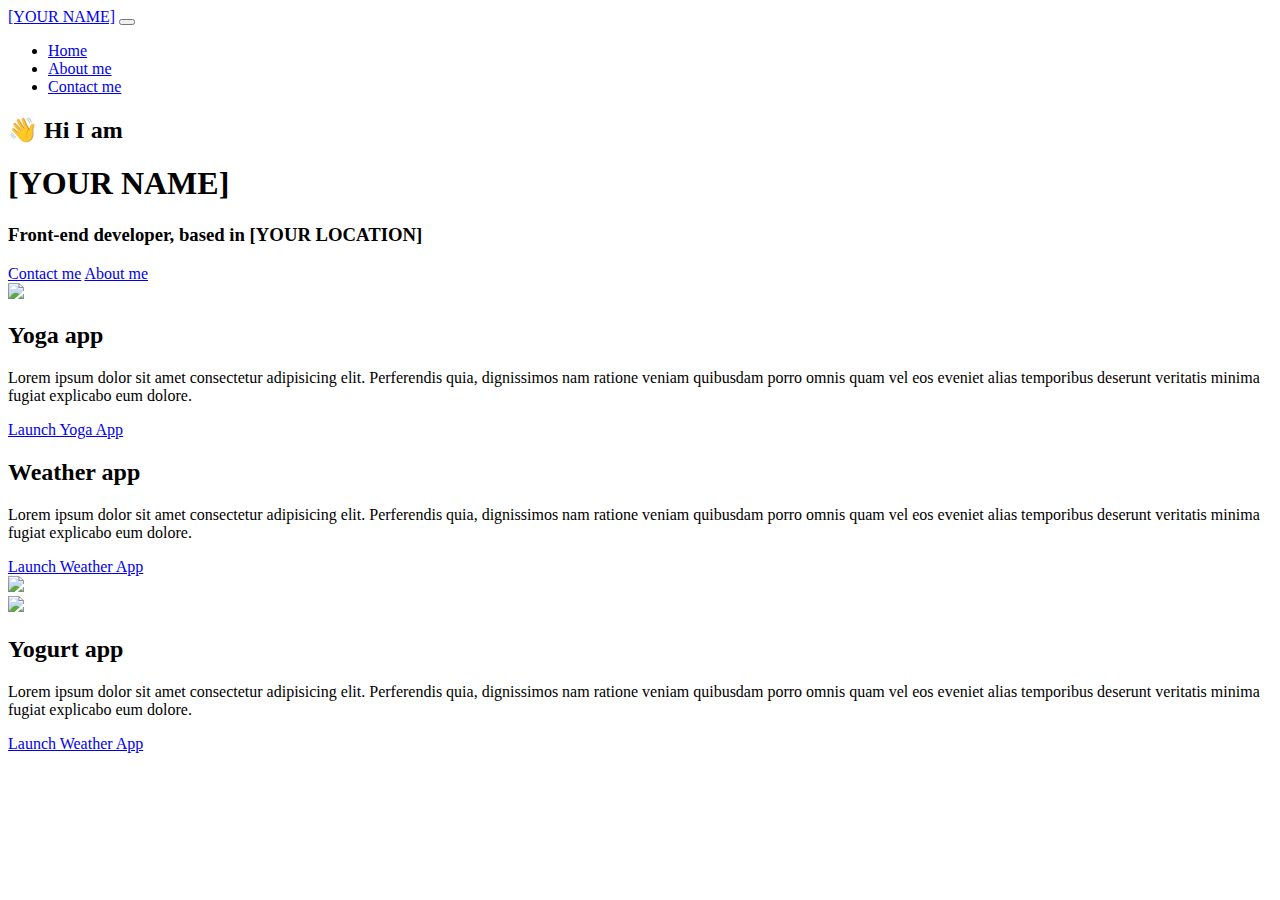
==== index.html @ 4ee1fb09 "Add basic structure" ====
<!DOCTYPE html>
<html lang="en">

<head>
    <meta charset="UTF-8" />
    <meta http-equiv="X-UA-Compatible" content="IE=edge" />
    <meta name="viewport" content="width=device-width, initial-scale=1.0" />
    <title>[YOUR NAME]</title>
    <link href="https://cdn.jsdelivr.net/npm/bootstrap@5.0.0-beta2/dist/css/bootstrap.min.css" rel="stylesheet"
        integrity="sha384-BmbxuPwQa2lc/FVzBcNJ7UAyJxM6wuqIj61tLrc4wSX0szH/Ev+nYRRuWlolflfl" crossorigin="anonymous" />
    <script src="https://cdn.jsdelivr.net/npm/bootstrap@5.0.0-beta2/dist/js/bootstrap.bundle.min.js"
        integrity="sha384-b5kHyXgcpbZJO/tY9Ul7kGkf1S0CWuKcCD38l8YkeH8z8QjE0GmW1gYU5S9FOnJ0"
        crossorigin="anonymous"></script>
    <link rel="stylesheet" href="style.css" />
</head>

<body>
    <nav class="navbar navbar-expand-lg navbar-light bg-light fixed-top">
        <div class="container">
            <a class="navbar-brand" href="index.html">[YOUR NAME]</a>
            <button class="navbar-toggler" type="button" data-bs-toggle="collapse" data-bs-target="#navbarNav"
                aria-controls="navbarNav" aria-expanded="false" aria-label="Toggle navigation">
                <span class="navbar-toggler-icon"></span>
            </button>
            <div class="collapse navbar-collapse" id="navbarNav">
                <ul class="navbar-nav">
                    <li class="nav-item">
                        <a class="nav-link active" aria-current="page" href="index.html">Home</a>
                    </li>
                    <li class="nav-item">
                        <a class="nav-link" href="about.html">About me</a>
                    </li>
                    <li class="nav-item">
                        <a class="nav-link" href="about.html#contact">Contact me</a>
                    </li>
                </ul>
            </div>
        </div>
    </nav>
    <h2 class="text-center">👋 Hi I am</h2>
    <h1 class="text-center">[YOUR NAME]</h1>
    <h3 class="text-center">Front-end developer, based in [YOUR LOCATION]</h3>
    <div class="navigation-links mb-5">
        <a href="about.html#contact" class="primary-link">Contact me</a>
        <a href="about.html" class="secondary-link">About me</a>
    </div>
    <div class="container">
        <div class="row">
            <div class="col-6">
                <img src="images/yoga.png" class="img-fluid rounded" />
            </div>
            <div class="col-6">
                <h2 class="mb-3">Yoga app</h2>
                <p>
                    Lorem ipsum dolor sit amet consectetur adipisicing elit. Perferendis
                    quia, dignissimos nam ratione veniam quibusdam porro omnis quam vel
                    eos eveniet alias temporibus deserunt veritatis minima fugiat
                    explicabo eum dolore.
                </p>
                <div class="mt-5">
                    <a href="#" class="primary-link">Launch Yoga App</a>
                </div>
            </div>
        </div>
        <div class="row mt-5">
            <div class="col-6">
                <h2 class="mb-3">Weather app</h2>
                <p>
                    Lorem ipsum dolor sit amet consectetur adipisicing elit. Perferendis
                    quia, dignissimos nam ratione veniam quibusdam porro omnis quam vel
                    eos eveniet alias temporibus deserunt veritatis minima fugiat
                    explicabo eum dolore.
                </p>
                <div class="mt-5">
                    <a href="#" class="primary-link">Launch Weather App</a>
                </div>
            </div>
            <div class="col-6">
                <img src="images/weather.png" class="img-fluid rounded" />
            </div>
        </div>
        <div class="row mt-5">
            <div class="col-6">
                <img src="images/yogurt.png" class="img-fluid rounded" />
            </div>
            <div class="col-6">
                <h2 class="mb-3">Yogurt app</h2>
                <p>
                    Lorem ipsum dolor sit amet consectetur adipisicing elit. Perferendis
                    quia, dignissimos nam ratione veniam quibusdam porro omnis quam vel
                    eos eveniet alias temporibus deserunt veritatis minima fugiat
                    explicabo eum dolore.
                </p>
                <div class="mt-5">
                    <a href="#" class="primary-link">Launch Weather App</a>
                </div>
            </div>
        </div>
    </div>
</body>

</html>
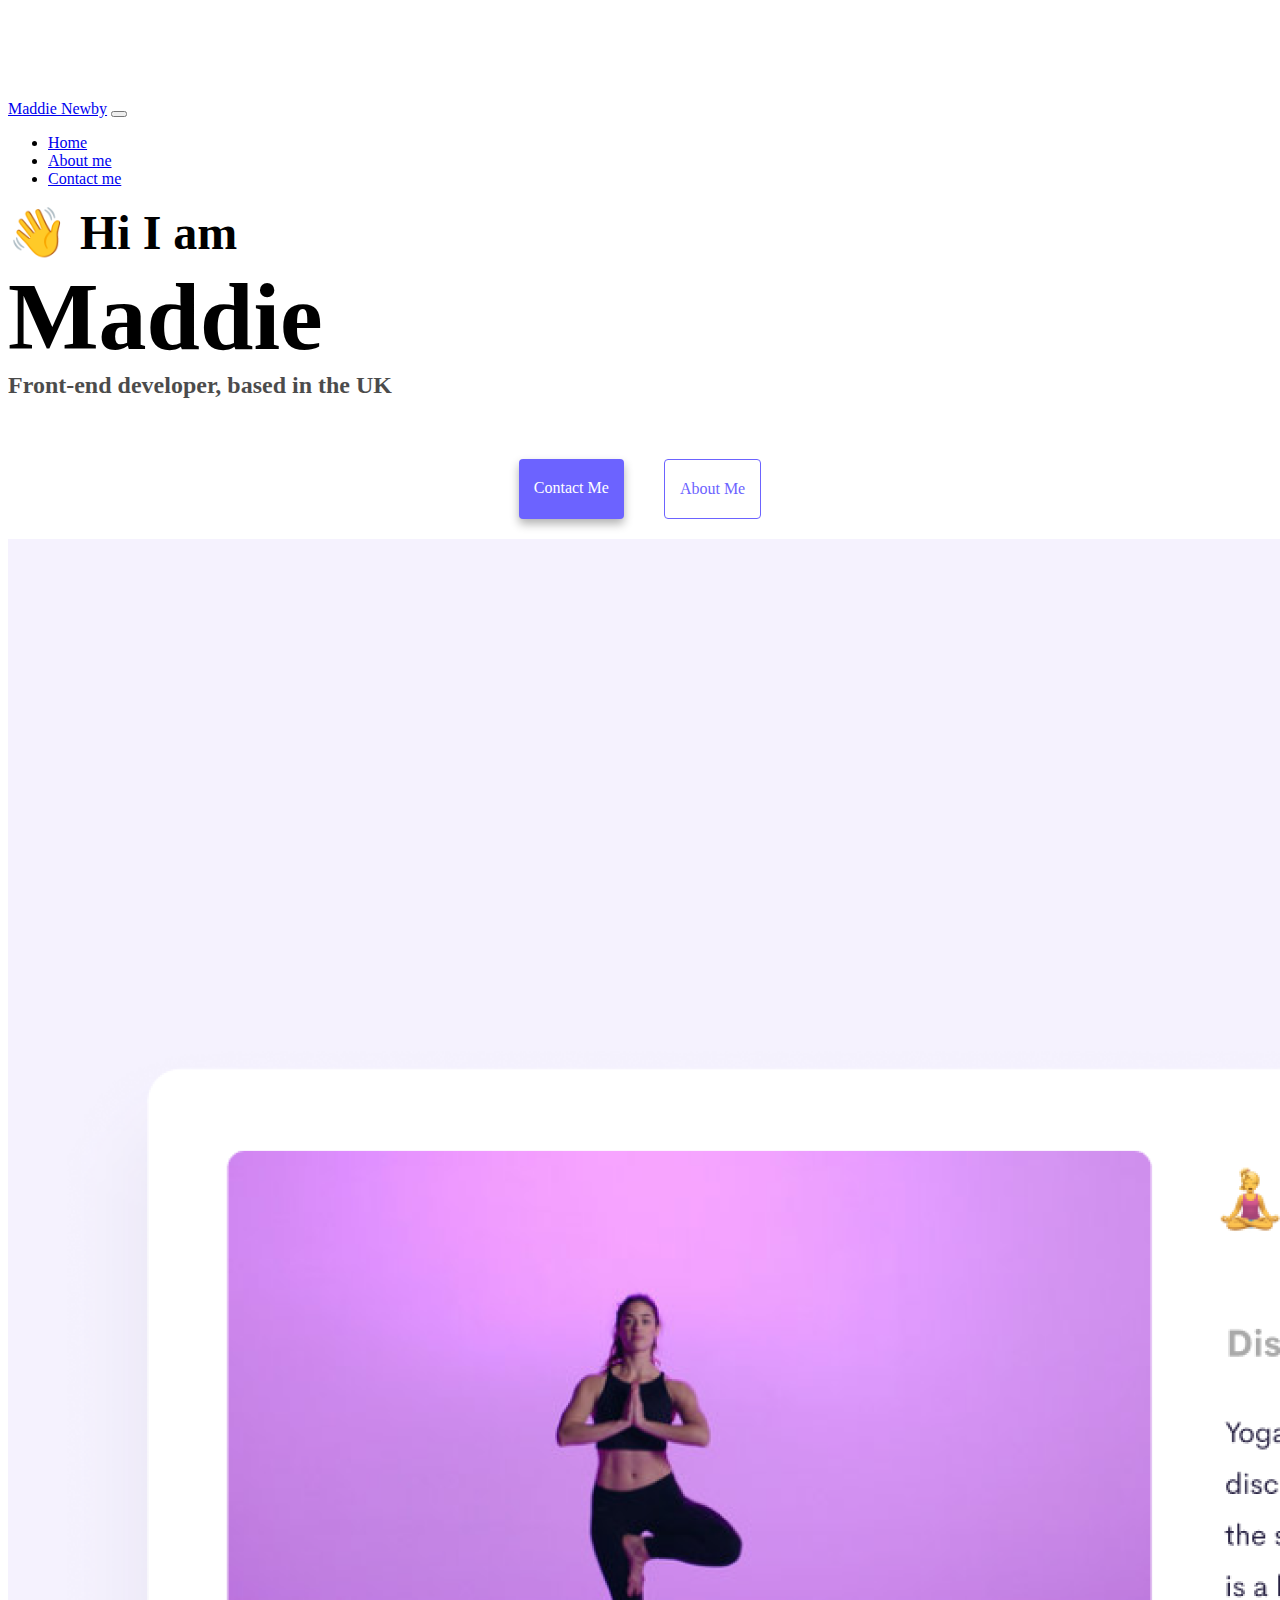
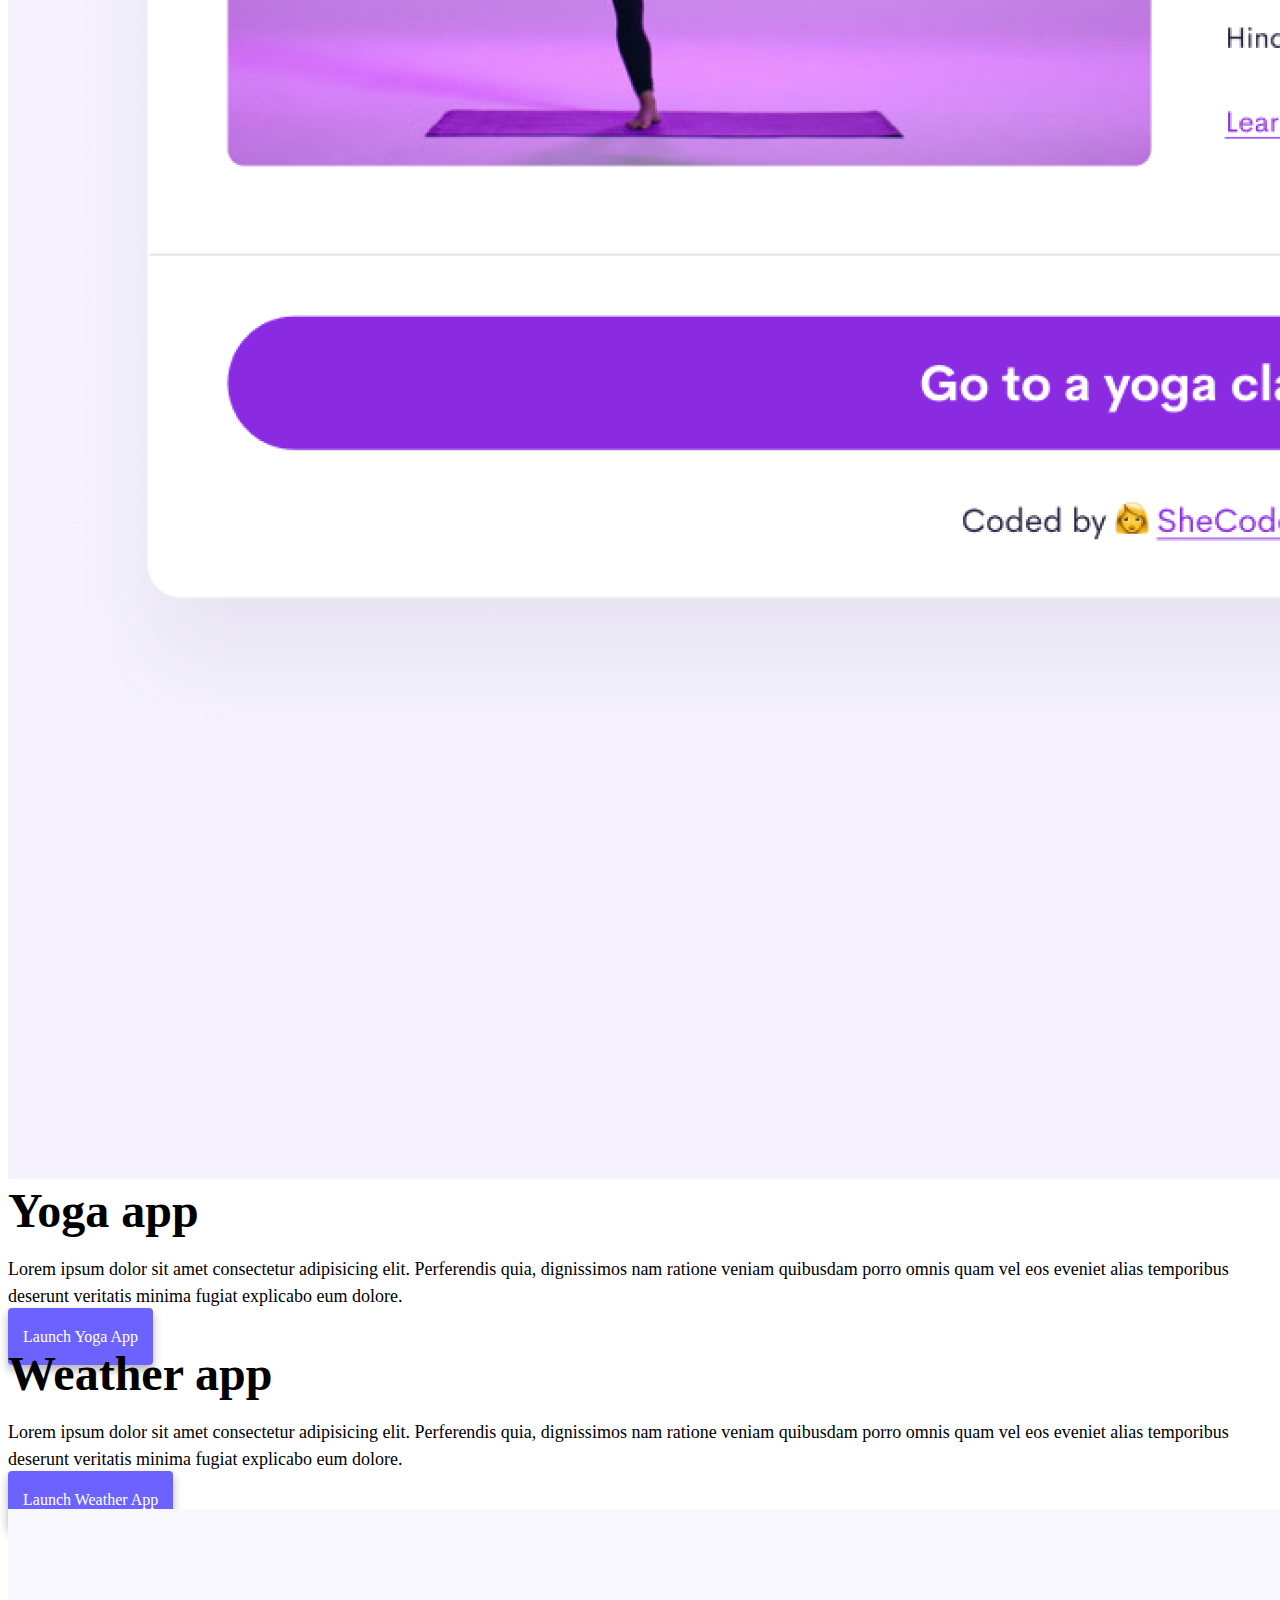
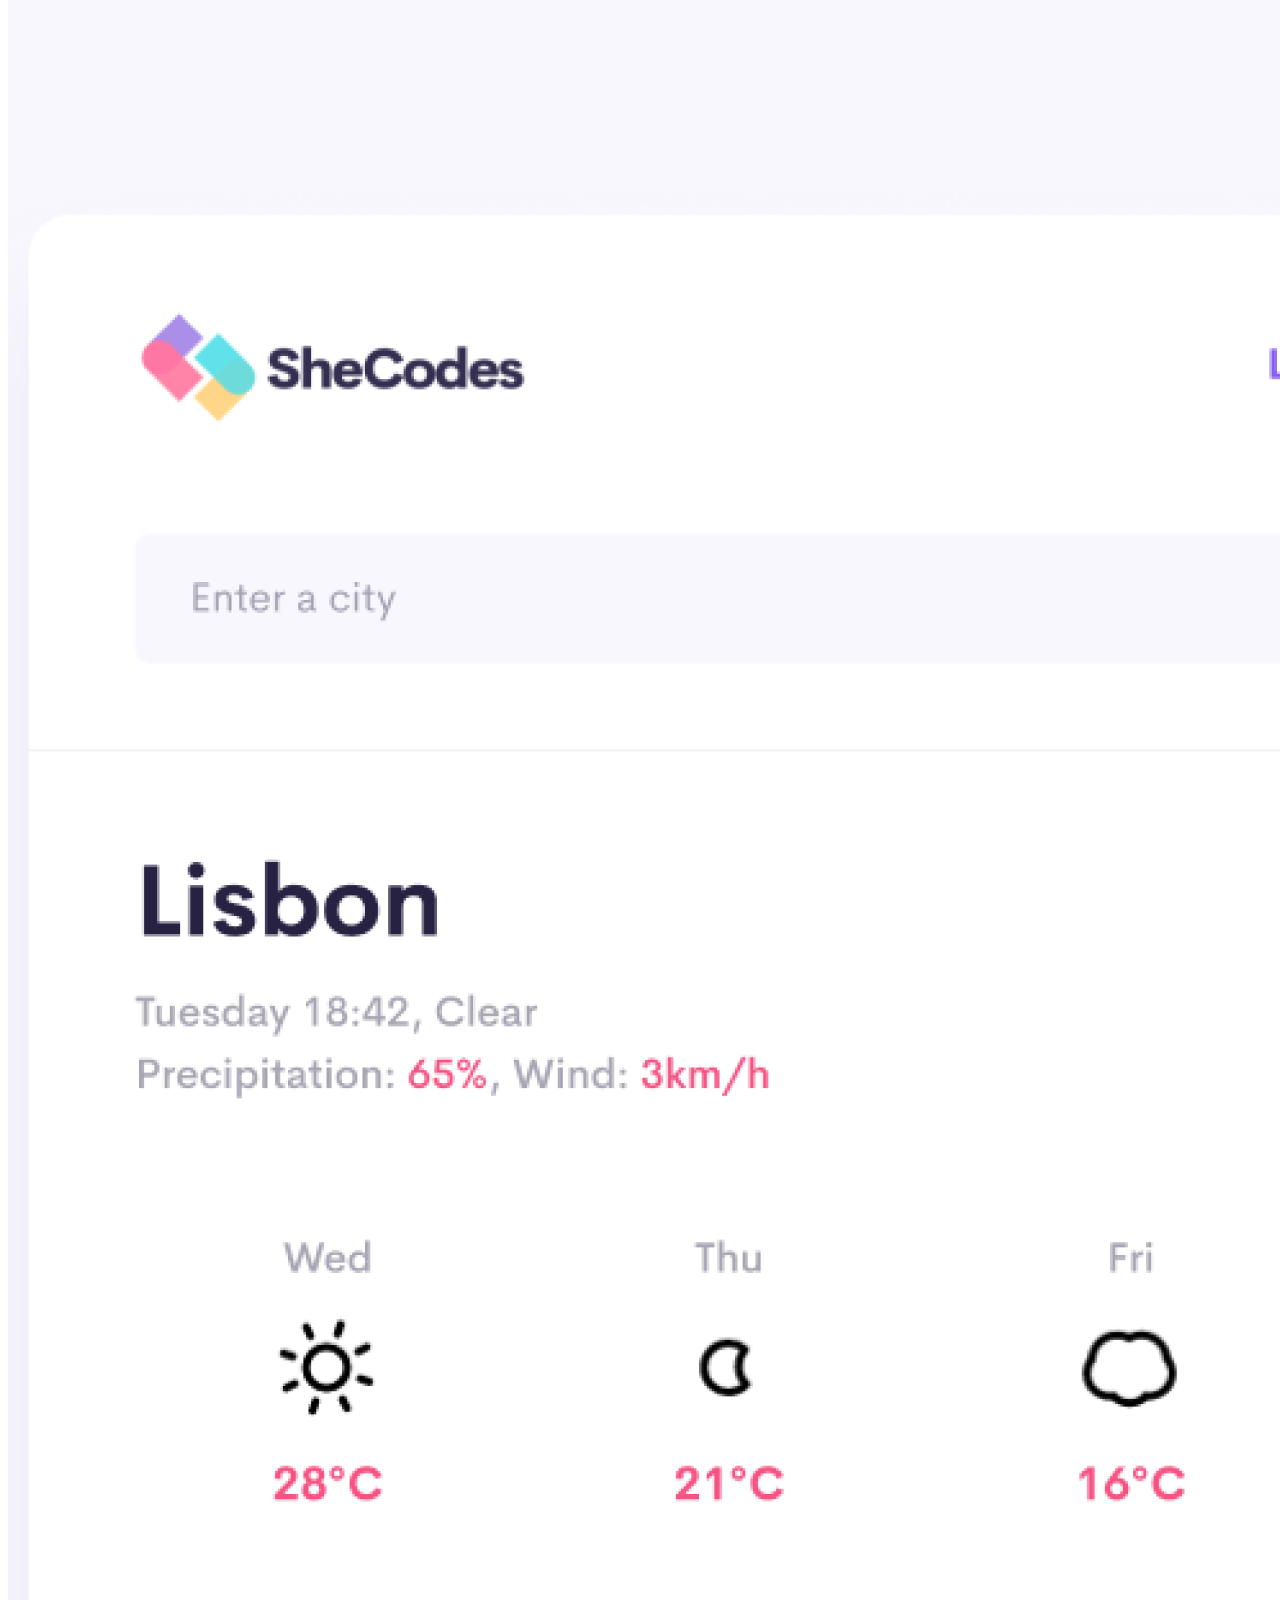
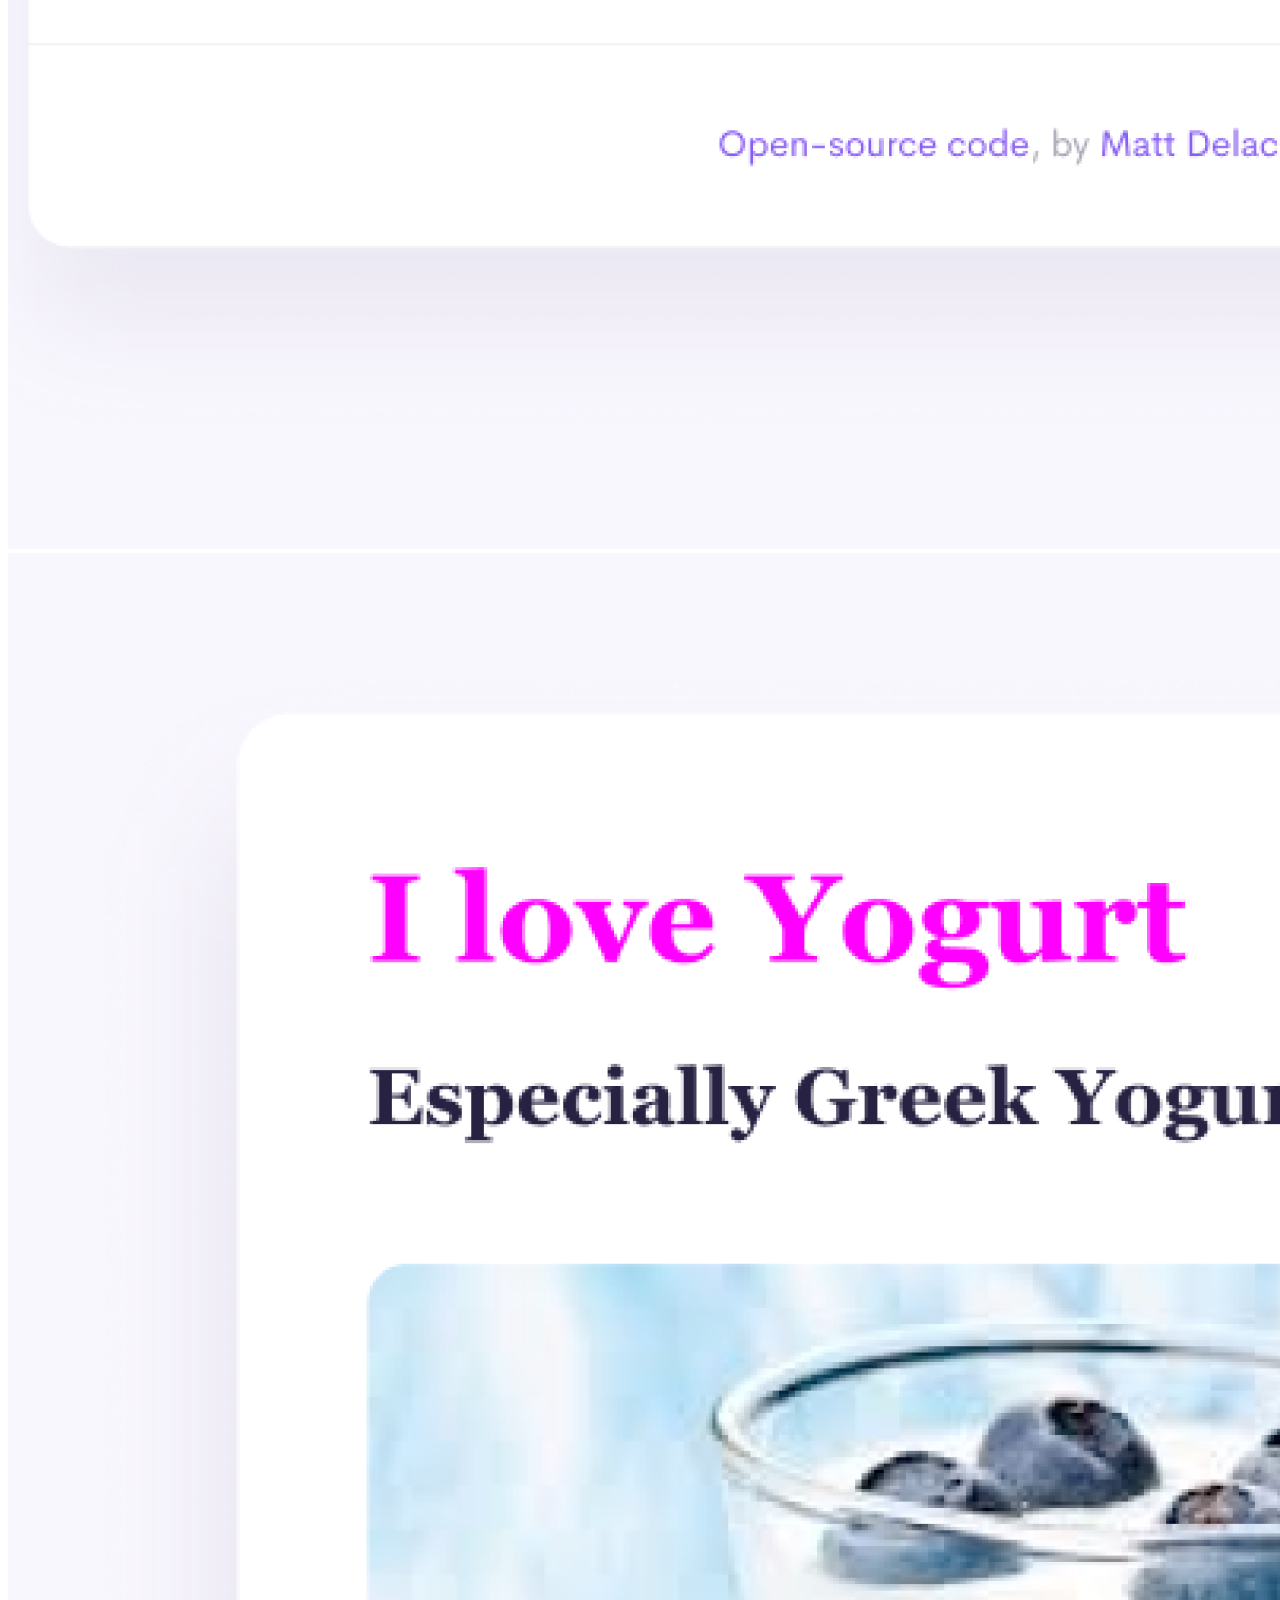
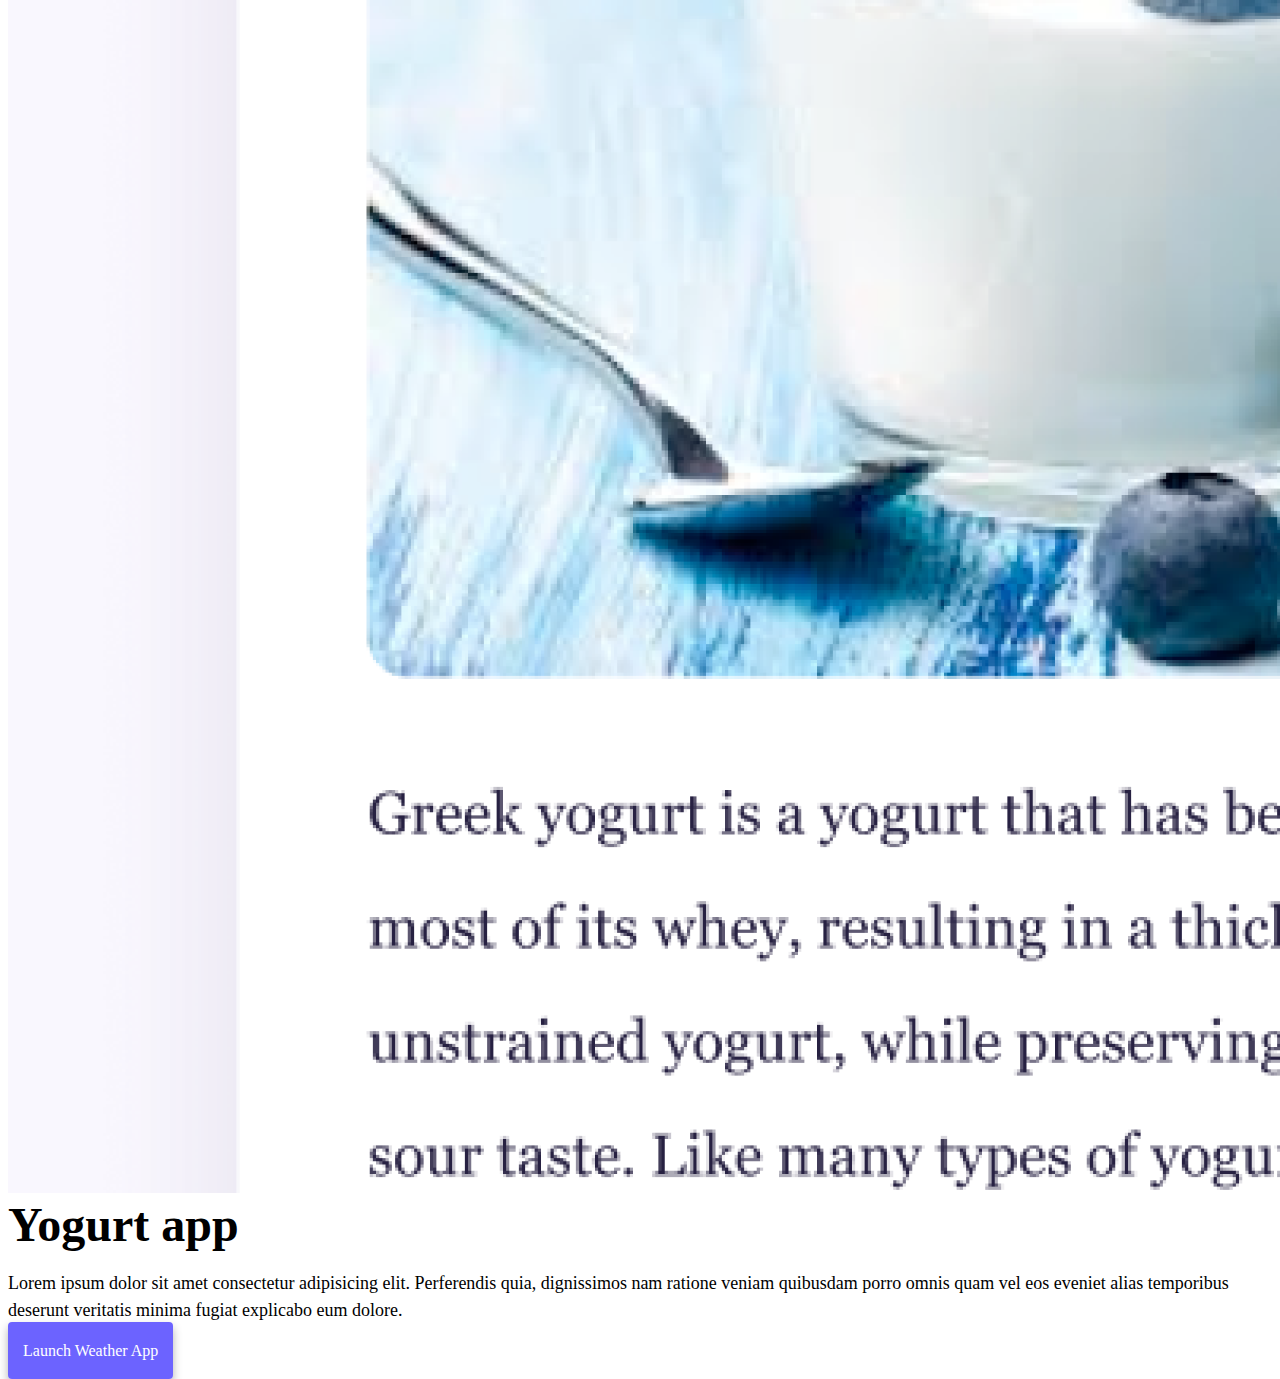
==== commit 9c39894a: "Fix links" ====
--- a/index.html
+++ b/index.html
@@ -5,19 +5,19 @@
     <meta charset="UTF-8" />
     <meta http-equiv="X-UA-Compatible" content="IE=edge" />
     <meta name="viewport" content="width=device-width, initial-scale=1.0" />
-    <title>[YOUR NAME]</title>
+    <title>Maddie Newby - Portfolio</title>
     <link href="https://cdn.jsdelivr.net/npm/bootstrap@5.0.0-beta2/dist/css/bootstrap.min.css" rel="stylesheet"
         integrity="sha384-BmbxuPwQa2lc/FVzBcNJ7UAyJxM6wuqIj61tLrc4wSX0szH/Ev+nYRRuWlolflfl" crossorigin="anonymous" />
     <script src="https://cdn.jsdelivr.net/npm/bootstrap@5.0.0-beta2/dist/js/bootstrap.bundle.min.js"
         integrity="sha384-b5kHyXgcpbZJO/tY9Ul7kGkf1S0CWuKcCD38l8YkeH8z8QjE0GmW1gYU5S9FOnJ0"
         crossorigin="anonymous"></script>
-    <link rel="stylesheet" href="style.css" />
+    <link rel="stylesheet" href="/src/styles.css" />
 </head>
 
 <body>
     <nav class="navbar navbar-expand-lg navbar-light bg-light fixed-top">
         <div class="container">
-            <a class="navbar-brand" href="index.html">[YOUR NAME]</a>
+            <a class="navbar-brand" href="index.html">Maddie Newby</a>
             <button class="navbar-toggler" type="button" data-bs-toggle="collapse" data-bs-target="#navbarNav"
                 aria-controls="navbarNav" aria-expanded="false" aria-label="Toggle navigation">
                 <span class="navbar-toggler-icon"></span>
@@ -38,8 +38,8 @@
         </div>
     </nav>
     <h2 class="text-center">👋 Hi I am</h2>
-    <h1 class="text-center">[YOUR NAME]</h1>
-    <h3 class="text-center">Front-end developer, based in [YOUR LOCATION]</h3>
+    <h1 class="text-center">Maddie</h1>
+    <h3 class="text-center">Front-end developer, based in the UK</h3>
     <div class="navigation-links mb-5">
         <a href="about.html#contact" class="primary-link">Contact me</a>
         <a href="about.html" class="secondary-link">About me</a>
@@ -47,7 +47,7 @@
     <div class="container">
         <div class="row">
             <div class="col-6">
-                <img src="images/yoga.png" class="img-fluid rounded" />
+                <img src="images/yoga-app.png" class="img-fluid rounded" />
             </div>
             <div class="col-6">
                 <h2 class="mb-3">Yoga app</h2>
@@ -76,12 +76,12 @@
                 </div>
             </div>
             <div class="col-6">
-                <img src="images/weather.png" class="img-fluid rounded" />
+                <img src="images/weather-app.png" class="img-fluid rounded" />
             </div>
         </div>
         <div class="row mt-5">
             <div class="col-6">
-                <img src="images/yogurt.png" class="img-fluid rounded" />
+                <img src="images/yogurt-app.png" class="img-fluid rounded" />
             </div>
             <div class="col-6">
                 <h2 class="mb-3">Yogurt app</h2>
--- a/src/styles.css
+++ b/src/styles.css
@@ -0,0 +1,88 @@
+:root {
+  --primary-color: #6c63ff;
+  --secondary-color: #f5f2fe;
+  --box-shadow: 0 5px 10px rgba(0, 0, 0, 0.3);
+}
+
+body {
+  margin-top: 100px;
+}
+
+h1,
+h2,
+h3 {
+  margin: 0;
+}
+
+h1 {
+  font-size: 96px;
+}
+
+h2 {
+  font-size: 48px;
+}
+
+h3 {
+  font-size: 24px;
+  opacity: 0.7;
+}
+
+p {
+  font-size: 18px;
+  line-height: 1.5;
+}
+
+.navigation-links {
+  display: flex;
+  margin-top: 40px;
+  justify-content: center;
+}
+
+.navigation-links a {
+  margin: 20px;
+}
+
+.primary-link {
+  border-radius: 4px;
+  padding: 20px 15px;
+  text-decoration: none;
+  text-transform: capitalize;
+  background: var(--primary-color);
+  box-shadow: var(--box-shadow);
+  color: white;
+}
+
+.secondary-link {
+  border-radius: 4px;
+  padding: 20px 15px;
+  text-decoration: none;
+  text-transform: capitalize;
+  color: var(--primary-color);
+  border: 1px solid var(--primary-color);
+}
+
+.homepage-link {
+  color: var(--primary-color);
+  text-align: center;
+  display: block;
+}
+
+.about-paragraphs {
+  margin: 30px 0;
+}
+
+.about-paragraphs p {
+  margin: 10px;
+}
+
+.email-link {
+  display: flex;
+  justify-content: center;
+  color: var(--primary-color);
+  font-size: 28px;
+  text-decoration: none;
+}
+
+.email-link:hover {
+  text-decoration: underline;
+}
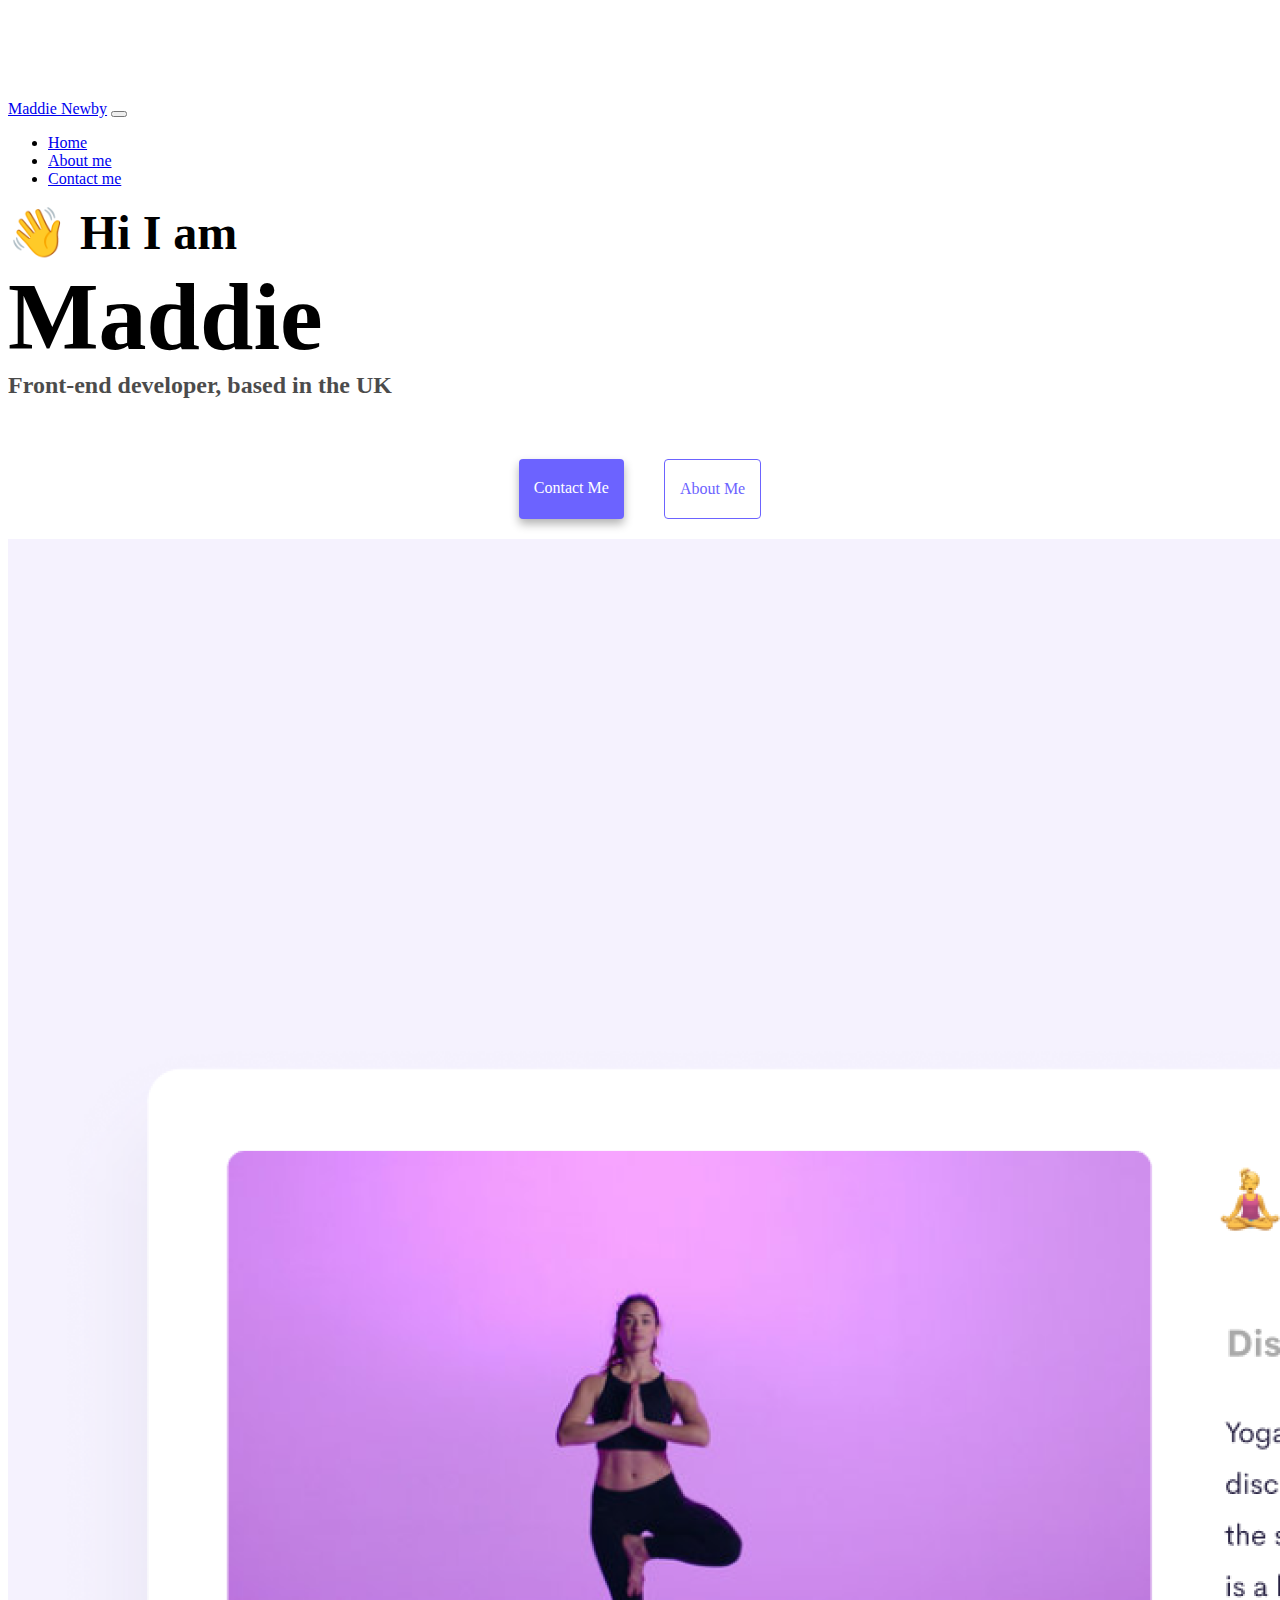
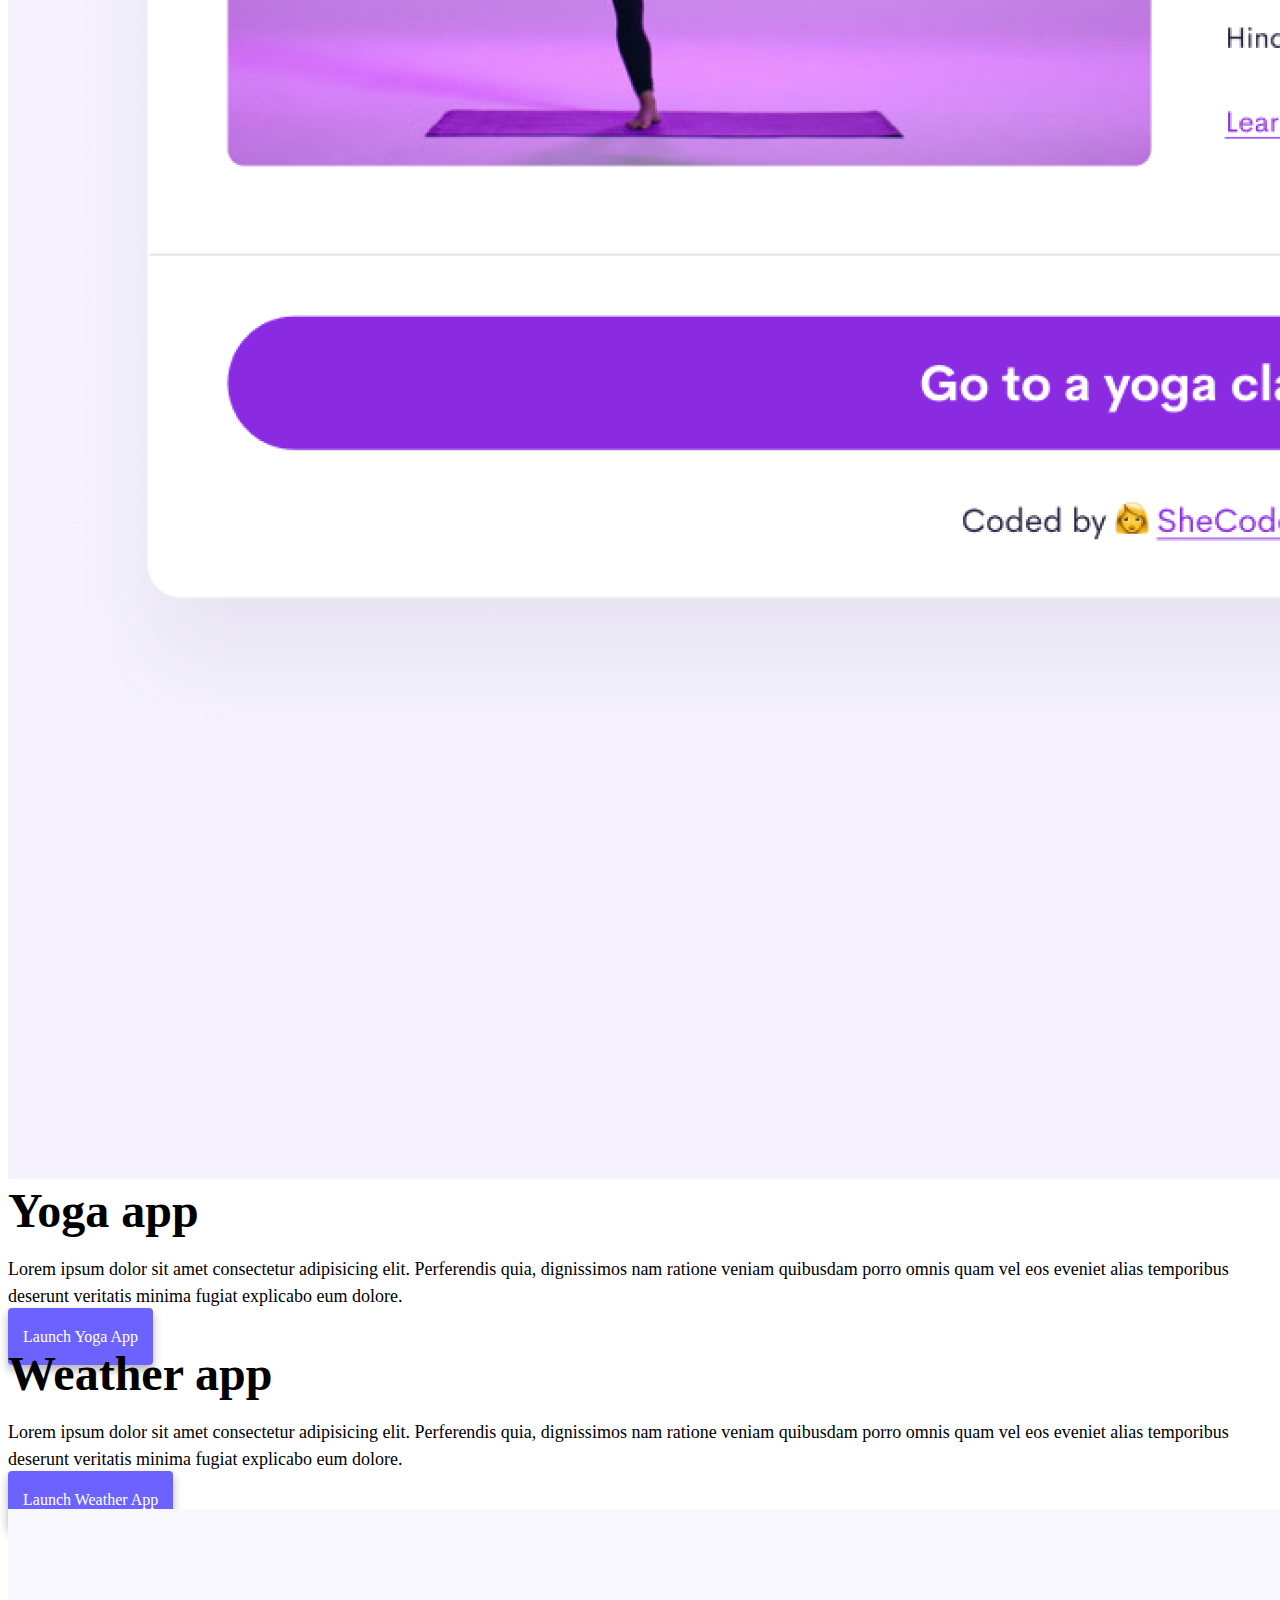
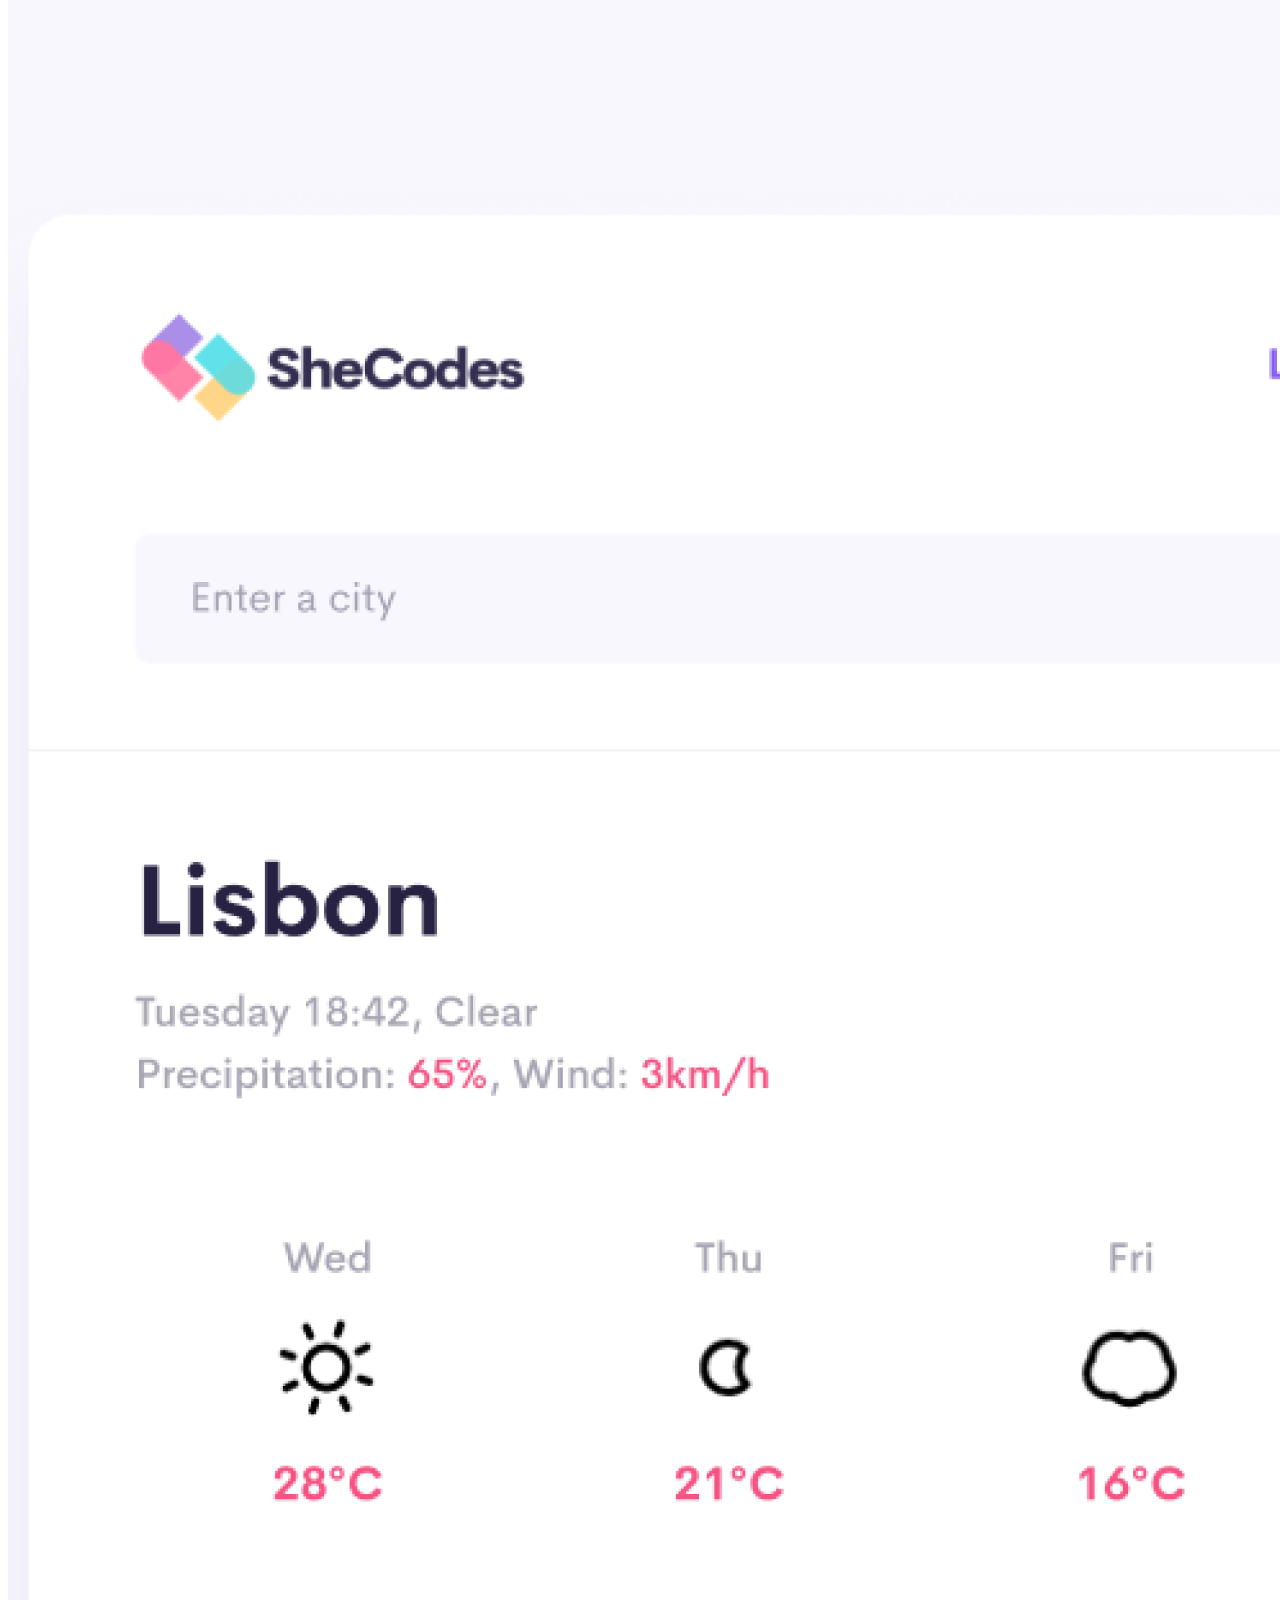
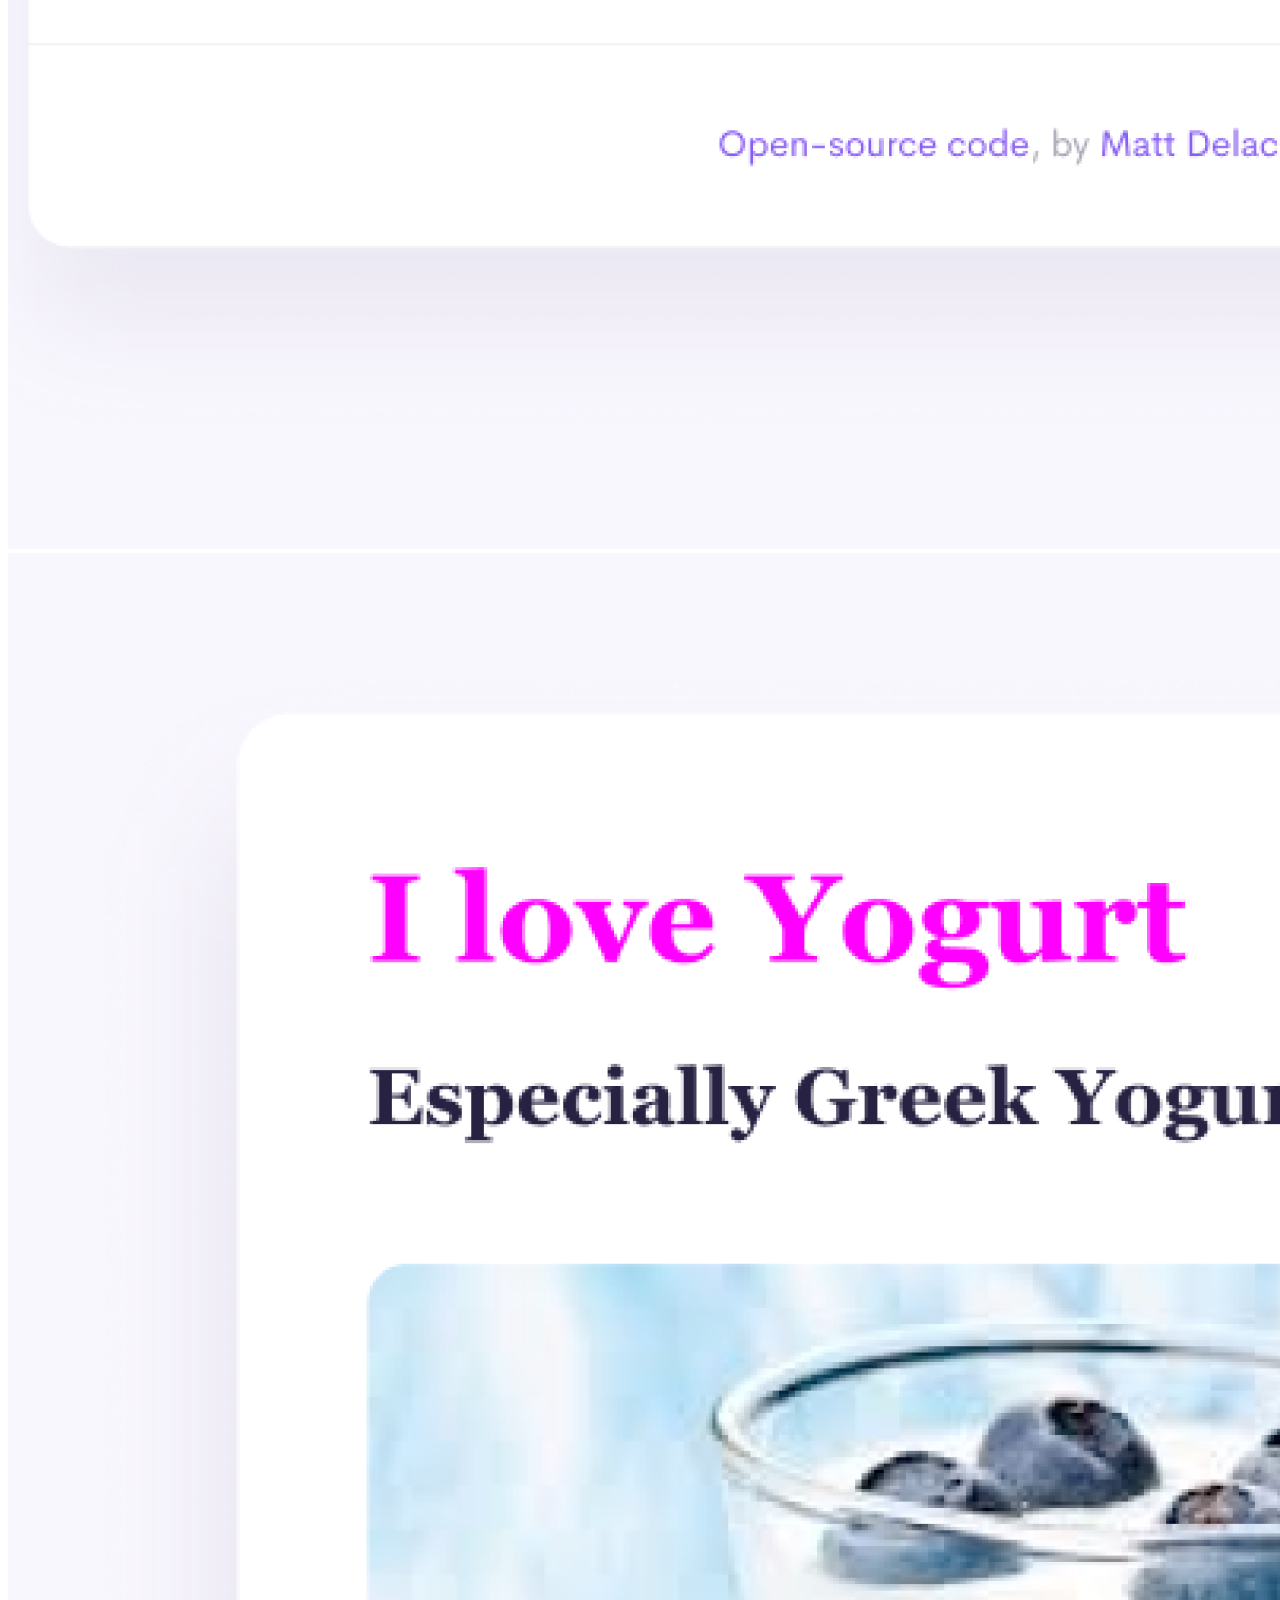
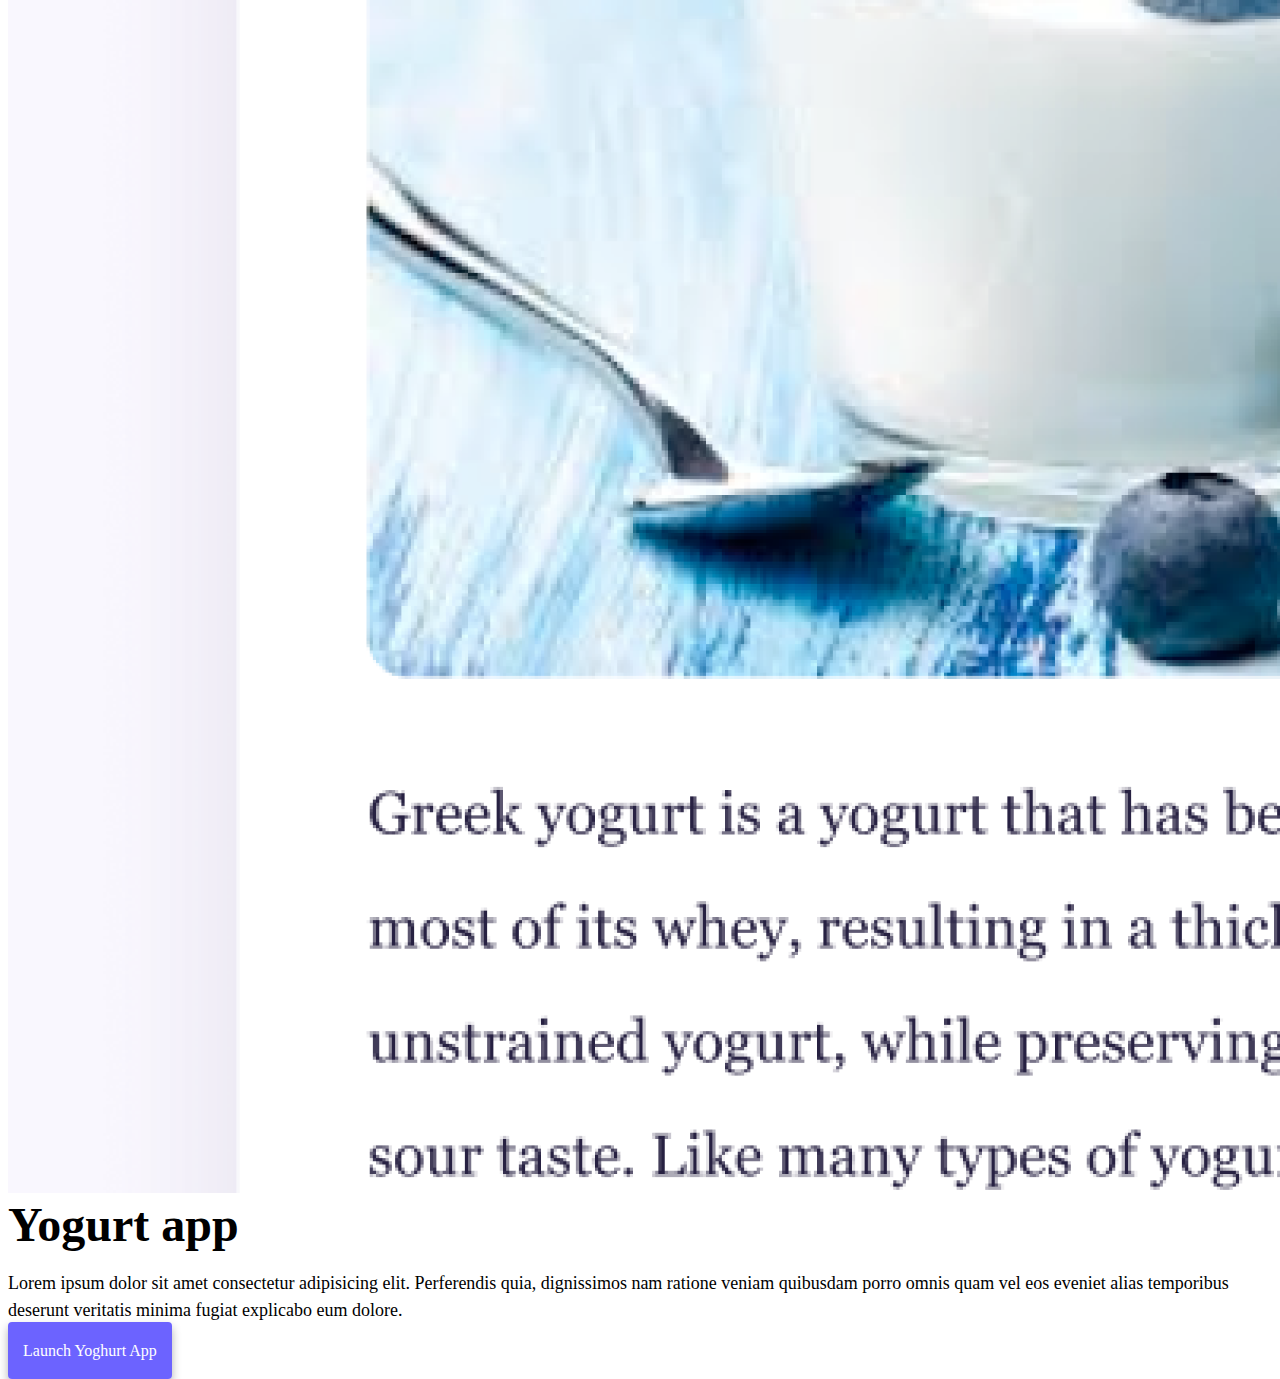
==== commit 782f5ed1: "Add spacing" ====
--- a/index.html
+++ b/index.html
@@ -5,19 +5,21 @@
     <meta charset="UTF-8" />
     <meta http-equiv="X-UA-Compatible" content="IE=edge" />
     <meta name="viewport" content="width=device-width, initial-scale=1.0" />
-    <title>Maddie Newby - Portfolio</title>
+    <meta name="description"
+        content="Maddie Newby is a front-end developer based in Bristol, UK. Check out her projects and contact her for job inquiries!" />
     <link href="https://cdn.jsdelivr.net/npm/bootstrap@5.0.0-beta2/dist/css/bootstrap.min.css" rel="stylesheet"
         integrity="sha384-BmbxuPwQa2lc/FVzBcNJ7UAyJxM6wuqIj61tLrc4wSX0szH/Ev+nYRRuWlolflfl" crossorigin="anonymous" />
     <script src="https://cdn.jsdelivr.net/npm/bootstrap@5.0.0-beta2/dist/js/bootstrap.bundle.min.js"
         integrity="sha384-b5kHyXgcpbZJO/tY9Ul7kGkf1S0CWuKcCD38l8YkeH8z8QjE0GmW1gYU5S9FOnJ0"
         crossorigin="anonymous"></script>
     <link rel="stylesheet" href="/src/styles.css" />
+    <title>Front-end developer - Maddie Newby</title>
 </head>
 
 <body>
     <nav class="navbar navbar-expand-lg navbar-light bg-light fixed-top">
         <div class="container">
-            <a class="navbar-brand" href="index.html">Maddie Newby</a>
+            <a class="navbar-brand" href="index.html" title="Home">Maddie Newby</a>
             <button class="navbar-toggler" type="button" data-bs-toggle="collapse" data-bs-target="#navbarNav"
                 aria-controls="navbarNav" aria-expanded="false" aria-label="Toggle navigation">
                 <span class="navbar-toggler-icon"></span>
@@ -25,13 +27,13 @@
             <div class="collapse navbar-collapse" id="navbarNav">
                 <ul class="navbar-nav">
                     <li class="nav-item">
-                        <a class="nav-link active" aria-current="page" href="index.html">Home</a>
+                        <a class="nav-link active" aria-current="page" href="index.html" title="Home">Home</a>
                     </li>
                     <li class="nav-item">
-                        <a class="nav-link" href="about.html">About me</a>
+                        <a class="nav-link" href="about.html" title="About">About me</a>
                     </li>
                     <li class="nav-item">
-                        <a class="nav-link" href="about.html#contact">Contact me</a>
+                        <a class="nav-link" href="about.html#contact" title="Contact">Contact me</a>
                     </li>
                 </ul>
             </div>
@@ -41,15 +43,15 @@
     <h1 class="text-center">Maddie</h1>
     <h3 class="text-center">Front-end developer, based in the UK</h3>
     <div class="navigation-links mb-5">
-        <a href="about.html#contact" class="primary-link">Contact me</a>
-        <a href="about.html" class="secondary-link">About me</a>
+        <a href="about.html#contact" class="primary-link" title="Contact">Contact me</a>
+        <a href="about.html" class="secondary-link" title="About">About me</a>
     </div>
     <div class="container">
         <div class="row">
-            <div class="col-6">
-                <img src="images/yoga-app.png" class="img-fluid rounded" />
+            <div class="col-6 d-none d-sm-block">
+                <img src="images/yoga-app.png" class="img-fluid rounded homepage-img" alt="Yoga app screenshot" />
             </div>
-            <div class="col-6">
+            <div class="col-12 d-flex flex-column col-sm-6 d-sm-block">
                 <h2 class="mb-3">Yoga app</h2>
                 <p>
                     Lorem ipsum dolor sit amet consectetur adipisicing elit. Perferendis
@@ -58,12 +60,13 @@
                     explicabo eum dolore.
                 </p>
                 <div class="mt-5">
-                    <a href="#" class="primary-link">Launch Yoga App</a>
+                    <a href="#" class="primary-link launch-button" title="Yoga app">Launch
+                        Yoga App</a>
                 </div>
             </div>
         </div>
         <div class="row mt-5">
-            <div class="col-6">
+            <div class="col-12 d-flex flex-column col-sm-6 d-sm-block">
                 <h2 class="mb-3">Weather app</h2>
                 <p>
                     Lorem ipsum dolor sit amet consectetur adipisicing elit. Perferendis
@@ -72,18 +75,19 @@
                     explicabo eum dolore.
                 </p>
                 <div class="mt-5">
-                    <a href="#" class="primary-link">Launch Weather App</a>
+                    <a href="#" class="primary-link launch-button" title="Weather app">Launch Weather App</a>
                 </div>
             </div>
-            <div class="col-6">
-                <img src="images/weather-app.png" class="img-fluid rounded" />
+            <div class="col-6 d-none d-sm-block">
+                <img src="images/weather-app.png" class="img-fluid rounded homepage-img" alt="Weather app screenshot" />
             </div>
         </div>
         <div class="row mt-5">
-            <div class="col-6">
-                <img src="images/yogurt-app.png" class="img-fluid rounded" />
+            <div class="col-6 d-none d-sm-block">
+                <img src="images/yogurt-app.png" class="img-fluid rounded homepage-img"
+                    title="Yoghurt app screenshot" />
             </div>
-            <div class="col-6">
+            <div class="col-12 d-flex flex-column col-sm-6 d-sm-block">
                 <h2 class="mb-3">Yogurt app</h2>
                 <p>
                     Lorem ipsum dolor sit amet consectetur adipisicing elit. Perferendis
@@ -92,7 +96,7 @@
                     explicabo eum dolore.
                 </p>
                 <div class="mt-5">
-                    <a href="#" class="primary-link">Launch Weather App</a>
+                    <a href="#" class="primary-link launch-button" title="Yoghurt app">Launch Yoghurt App</a>
                 </div>
             </div>
         </div>
--- a/src/styles.css
+++ b/src/styles.css
@@ -86,3 +86,33 @@
 .email-link:hover {
   text-decoration: underline;
 }
+
+@media (max-width: 575px) {
+  h1 {
+    font-size: 48px;
+    line-height: 1.5;
+  }
+
+  h2 {
+    font-size: 32px;
+    text-align: center;
+  }
+
+  h3 {
+    font-size: 24px;
+  }
+
+  p {
+    text-align: center;
+    margin-bottom: 0;
+  }
+
+  .launch-button {
+    display: flex;
+    justify-content: center;
+  }
+
+  .col-12 {
+    padding: 0 20px;
+  }
+}
